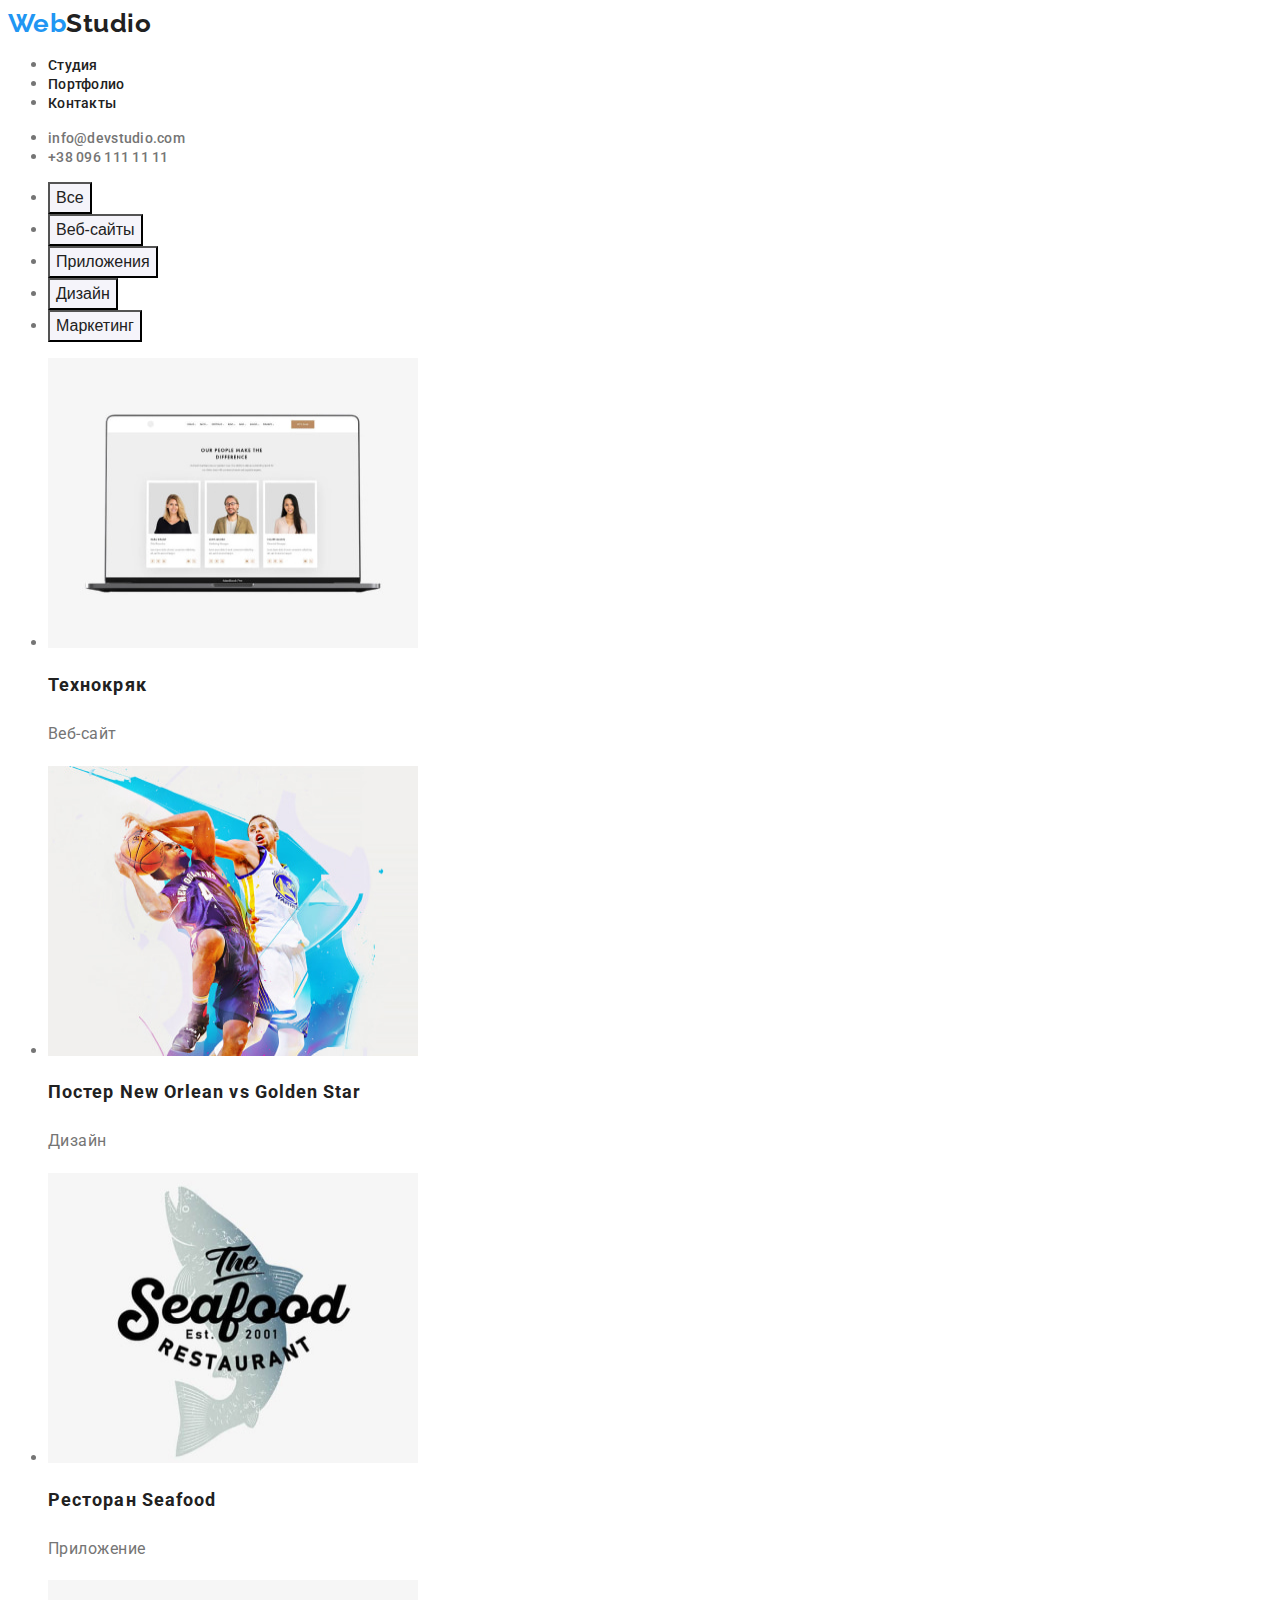
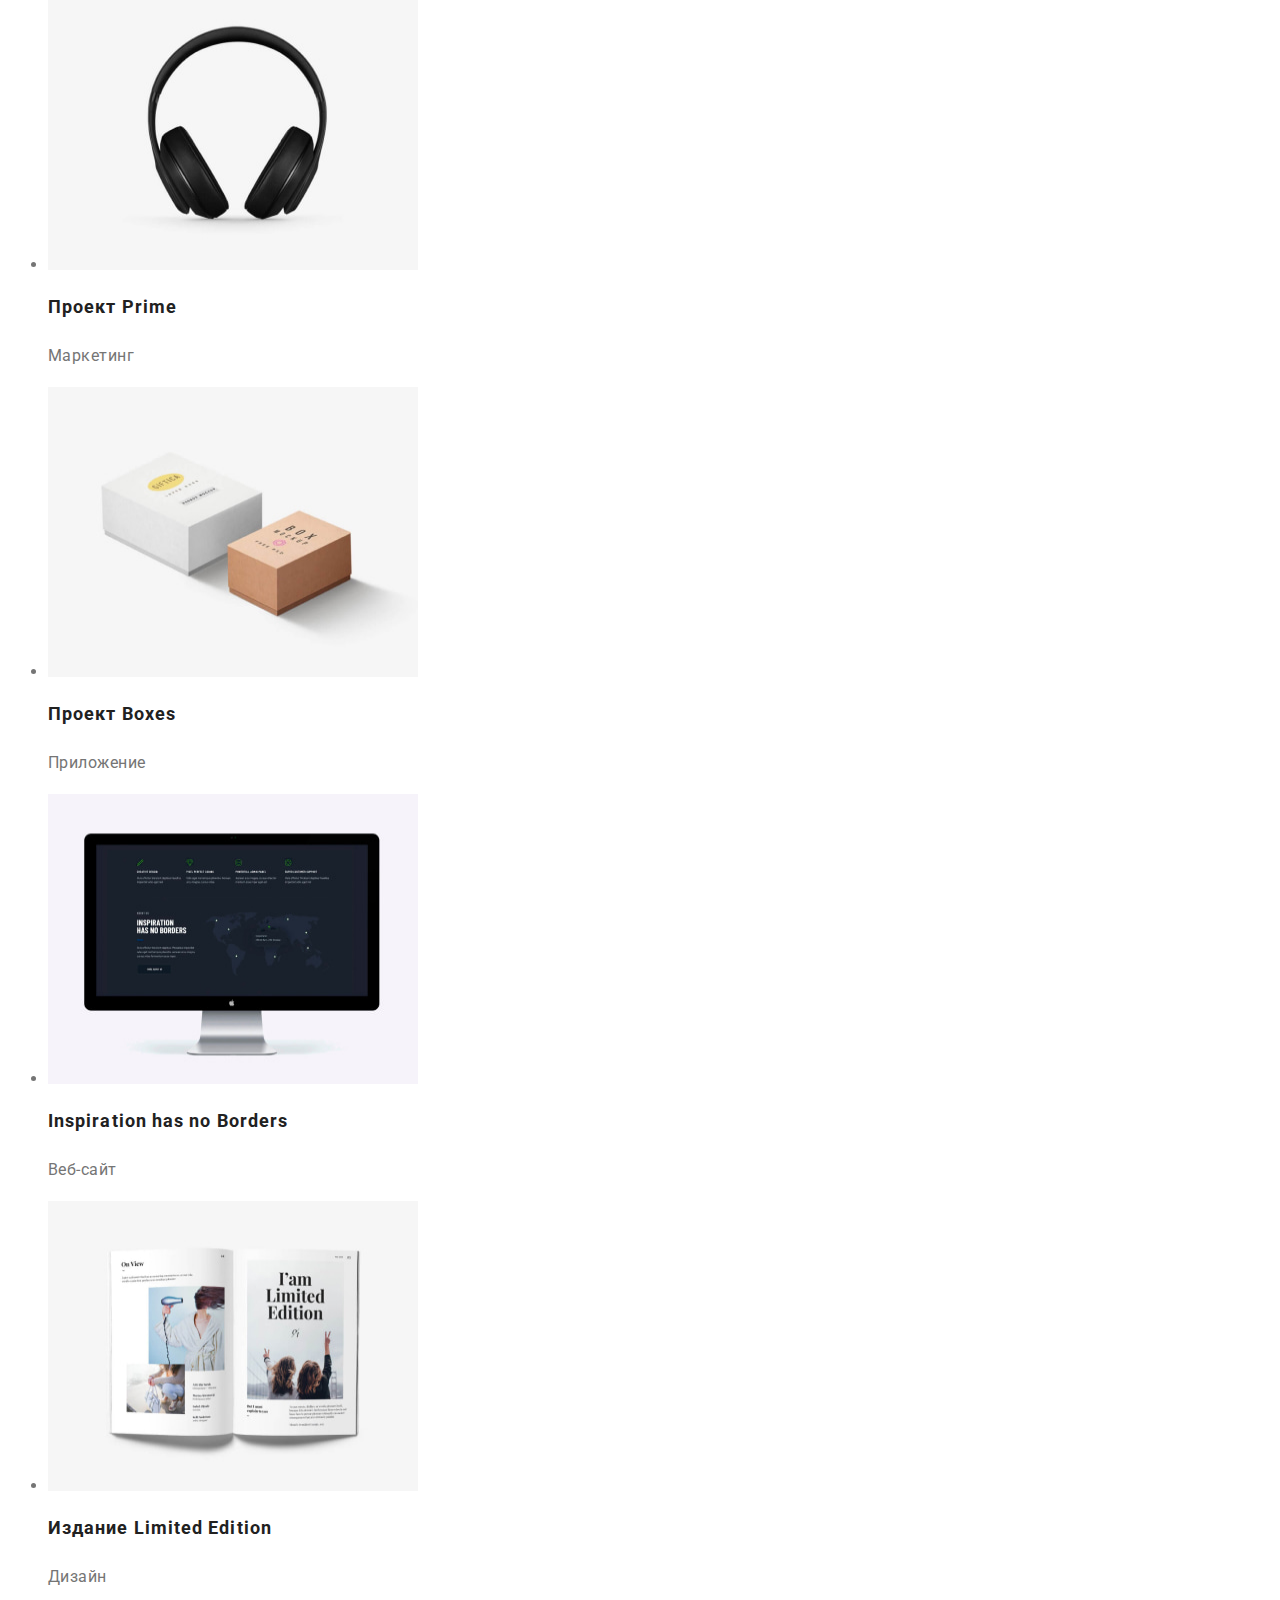
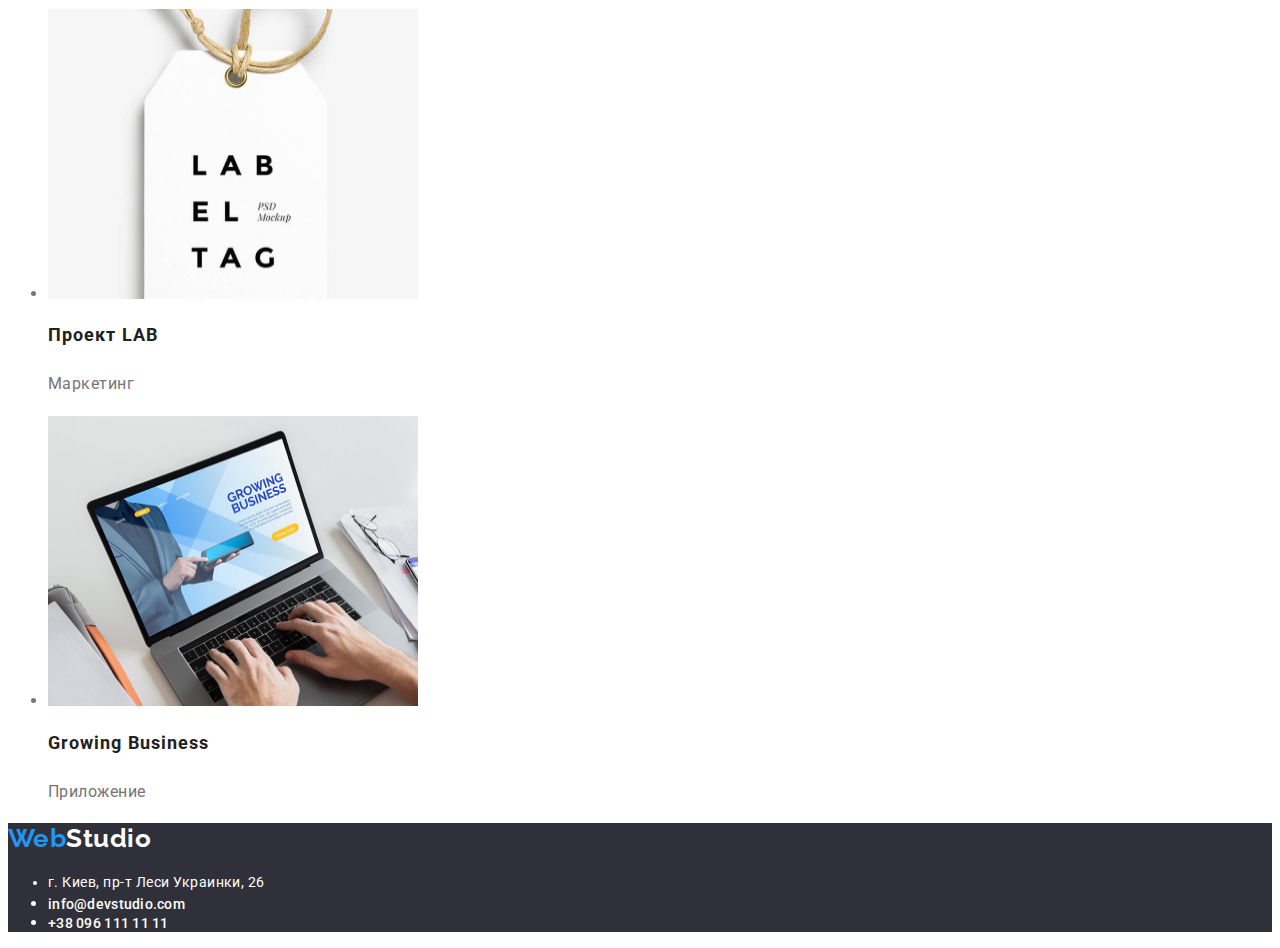
==== portfolio.html @ 2010a7c2 "Initial commit" ====
<!DOCTYPE html>
<html lang="ru">
<head>
    <meta charset="UTF-8">
    <meta http-equiv="X-UA-Compatible" content="IE=edge">
    <meta name="viewport" content="width=device-width, initial-scale=1.0">
    <title>Module 2</title>
    <link rel="preconnect" href="https://fonts.googleapis.com">
    <link rel="preconnect" href="https://fonts.gstatic.com" crossorigin>
    <link href="https://fonts.googleapis.com/css2?family=Raleway:wght@700&family=Roboto:wght@400;500;700;900&display=swap"
        rel="stylesheet">
    <link rel="stylesheet" href="/css/styles.css">
</head>

<body>
    <header class="header">
        <nav class="navi">
            <a href="./index.html" lang="en" class="header-logo"><span class="header-logo-first-part">Web</span><span class="header-logo-second-part">Studio</span></a>
            <ul class="navi-list">
                <li class="navi-item"><a href="/index.html" class="navi-item-link">Студия</a></li>
                <li class="navi-item"><a href="/portfolio.html" class="navi-item-link">Портфолио</a></li>
                <li class="navi-item"><a href="" class="navi-item-link">Контакты</a></li>
            </ul>
        </nav>
        <ul class="navi-contact">
            <li class="navi-contact-item"><a href="mailto:info@devstudio.com" class="navi-contact-mail">info@devstudio.com</a></li>
            <li class="navi-contact-item"><a href="tel:+380961111111" class="navi-contact-tel">+38 096 111 11 11</a></li>
        </ul>
    </header>
    <main>
        <!--Page-->
        <section class="page">
            <h1 hidden class="page-title">Content</h1>
            <ul class="page-filters">
                <li class="page-filters-item"><button type="button" class="page-filters-btn">Все</button></li>
                <li class="page-filters-item"><button type="button" class="page-filters-btn">Веб-сайты</button></li>
                <li class="page-filters-item"><button type="button" class="page-filters-btn">Приложения</button></li>
                <li class="page-filters-item"><button type="button" class="page-filters-btn">Дизайн</button></li>
                <li class="page-filters-item"><button type="button" class="page-filters-btn">Маркетинг</button></li>
            </ul>
            <ul class="page-list">
                <li class="page-list-item">
                    <a href="" class="page-item-link">
                        <img src="./images/img8.jpg" alt="Ноутбук" width="370" height="290" class="page-item-img">
                        <h2 class="page-subtitle">Технокряк</h2>
                        <p class="page-text">Веб-сайт</p>
                    </a>
                </li>
                <li class="page-list-item">
                    <a href="" class="page-item-link">
                        <img src="./images/img9.jpg" alt="Баскетболисты" width="370" height="290" class="page-item-img">
                        <h2 class="page-subtitle">Постер New Orlean vs Golden Star</h2>
                        <p class="page-text">Дизайн</p>
                    </a>
                </li>
                <li class="page-list-item">
                    <a href="" class="page-item-link">
                        <img src="./images/img10.jpg" alt="Логотип ресторана" width="370" height="290" class="page-item-img">
                        <h2 class="page-subtitle">Ресторан Seafood</h2>
                        <p class="page-text">Приложение</p>
                    </a>
                </li>
                <li class="page-list-item">
                    <a href="" class="page-item-link">
                        <img src="./images/img11.jpg" alt="Наушники" width="370" height="290" class="page-item-img">
                        <h2 class="page-subtitle">Проект Prime</h2>
                        <p class="page-text">Маркетинг</p>
                    </a>
                </li>
                <li class="page-list-item">
                    <a href="" class="page-item-link">
                        <img src="./images/img12.jpg" alt="Коробки" width="370" height="290" class="page-item-img">
                        <h2 class="page-subtitle">Проект Boxes</h2>
                        <p class="page-text">Приложение</p>
                    </a>
                </li>
                <li class="page-list-item">
                    <a href="" class="page-item-link">
                        <img src="./images/img13.jpg" alt="Монитор" width="370" height="290" class="page-item-img">
                        <h2 class="page-subtitle">Inspiration has no Borders</h2>
                        <p class="page-text">Веб-сайт</p>
                    </a>
                </li>
                <li class="page-list-item">
                    <a href="" class="page-item-link">
                        <img src="./images/img14.jpg" alt="Журнал" width="370" height="290" class="page-item-img">
                        <h2 class="page-subtitle">Издание Limited Edition</h2>
                        <p class="page-text">Дизайн</p>
                    </a>
                </li>
                <li class="page-list-item">
                    <a href="" class="page-item-link">
                        <img src="./images/img15.jpg" alt="Лейба" width="370" height="290" class="page-item-img">
                        <h2 class="page-subtitle">Проект LAB</h2>
                        <p class="page-text">Маркетинг</p>
                    </a>
                </li>
                <li class="page-list-item">
                    <a href="" class="page-item-link">
                        <img src="/images/img16.jpg" alt="Руки на ноутбуке" width="370" height="290" class="page-item-img">
                        <h2 class="page-subtitle">Growing Business</h2>
                        <p class="page-text">Приложение</p>
                    </a>
                </li>
            </ul>
        </section>
    </main>

    <footer class="footer">
        <a href="./index.html" lang="en" class="footer-logo"><span class="footer-logo-first-part">Web</span><span class="footer-logo-second-part">Studio</span></a>
            <address class="footer-contacts">
                <ul class="footer-list">
                    <li class="footer-address">г. Киев, пр-т Леси Украинки, 26</li>
                    <li><a href="mailto:info@devstudio.com" class="footer-mail">info@devstudio.com</a></li>
                    <li><a href="tel:+380961111111" class="footer-tel">+38 096 111 11 11</a></li> 
                </ul>
            </address>
    </footer>
</body>
</html>
---- css/styles.css ----
:root {
  /* Основные шрифты */
  --main-font: "Roboto", sans-serif;
  --secondary-font: "Raleway", sans-serif;

  /* Основные цвета */
  --primery-text-color: #757575;
  --primery-white-color: #ffffff;
  --primery-title-color: #212121;
  --accent-color: #2196f3;
  --secondary-bg-color: #2F303A;
}
body {
  background-color: var(--primery-white-color);
  color: var(--primery-text-color);
  font-family: var(--main-font);
  letter-spacing: 0.03em;
  text-decoration: none;
}
/* Seite nav */
.header-logo {
  font-family: var(--secondary-font);
  font-size: 26px;
  font-weight: 700;
  line-height: 1.19;
  text-decoration: none;
}
.header-logo-first-part {
  color: var(--accent-color);
}
.header-logo-second-part {
  color: var(--primery-title-color);
}
.navi-item-link {
  color: var(--primery-title-color);
  font-family: var(--main-font);
  font-size: 14px;
  font-weight: 500;
  line-height: 1.14;
  letter-spacing: 0.02em;
  text-decoration: none;
}
.navi-item-link:hover,
.navi-item-link:focus {
  color: var(--accent-color);
}
.navi-contact-mail,
.navi-contact-tel {
  color: var(--primery-text-color);
  font-size: 14px;
  font-weight: 500;
  line-height: 1.14;
  letter-spacing: 0.02em;
  text-decoration: none;
}
.navi-contact-mail:hover,
.navi-contact-mail:focus,
.navi-contact-tel:hover,
.navi-contact-tel:focus {
  color: var(--accent-color);
}
/* Hero */
.hero{
    background-color: var(--secondary-bg-color);
    letter-spacing: 0.06em;
    text-align: center;
    color: var(--primery-white-color);
}
.hero-title {
    font-size: 44px;
    font-weight: 900;
    line-height: 1.36;
}
.hero-btn {
    background-color: var(--accent-color);
    color: var(--primery-white-color);
    font-family: inherit;
    font-size: 16px;
    font-weight: 700;
    line-height: 1.88;
    box-shadow: 0px 4px 4px rgba(0, 0, 0, 0.15);
    cursor: pointer;
}
/* Hang */
.hang-subtitle {
    color: var(--primery-title-color);
    font-family: Roboto;
    font-size: 14px;
    font-weight: 700;
    line-height: 1.14;
}
.hang-item-text { 
    font-size: 14px;
    font-weight: 400;
    line-height: 1.71;
}
/* Product */
.product-title {
    color: var(--primery-title-color);
    font-size: 36px;
    font-weight: 700;
    line-height: 1.17;
    text-align: center;
}
/* Our team */
.team-title {
    color: var(--primery-title-color);
    font-size: 36px;
    font-weight: 700;
    line-height: 42px;
    text-align: center;
}
.teammate-name {
    color: var(--primery-title-color);
    font-size: 16px;
    font-weight: 500;
    line-height: 1.19;
    text-align: center;
}
.teammate-major {
    font-size: 16px;
    line-height: 1.19;
    text-align: center;
}
/* Page */
.page-filters-btn {
    background-color: #F5F4FA;
    color: var(--primery-title-color);
    cursor: pointer;   
    font-size: 16px;
    font-weight: 500;
    line-height: 1.63;
    text-align: center;
}
.page-filters-btn:hover,
.page-filters-btn:focus {
    background-color: var(--accent-color);
    color: var(--primery-white-color);
}
.page-item-link {
    text-decoration: none;
}
.page-subtitle {
    color: var(--primery-title-color);
    font-size: 18px;
    font-weight: 700;
    line-height: 2;
    letter-spacing: 0.06em;
}
.page-text {
    color: var(--primery-text-color);
    font-size: 16px;
    font-weight: 400;
    line-height: 1.89;
}
/* Footer */
.footer {
    background-color: var(--secondary-bg-color);
    color: var(--primery-white-color);
    
}
.footer-logo {
    font-family: var(--secondary-font);
    font-size: 26px;
    font-weight: 700;
    line-height: 1.19;
    text-decoration: none;
}
.footer-logo-first-part {
    color: var(--accent-color);
}
.footer-logo-second-part {
    color: var(--primery-white-color);
}
.footer-contacts {
    font-style: normal;
}
.footer-address {
    color: rgba(255, 255, 255, 0,6);
    font-size: 14px;
    line-height: 24px;
}
.footer-mail,
.footer-tel {
    color:var(--primery-white-color);
    font-size: 14px;
    font-weight: 500;
    line-height: 1.14;
    letter-spacing: 0.02em;
    text-decoration: none;
}
.footer-mail:hover,
.footer-mail:focus,
.footer-tel:hover,
.footer-tel:focus {
    color: var(--accent-color);
}
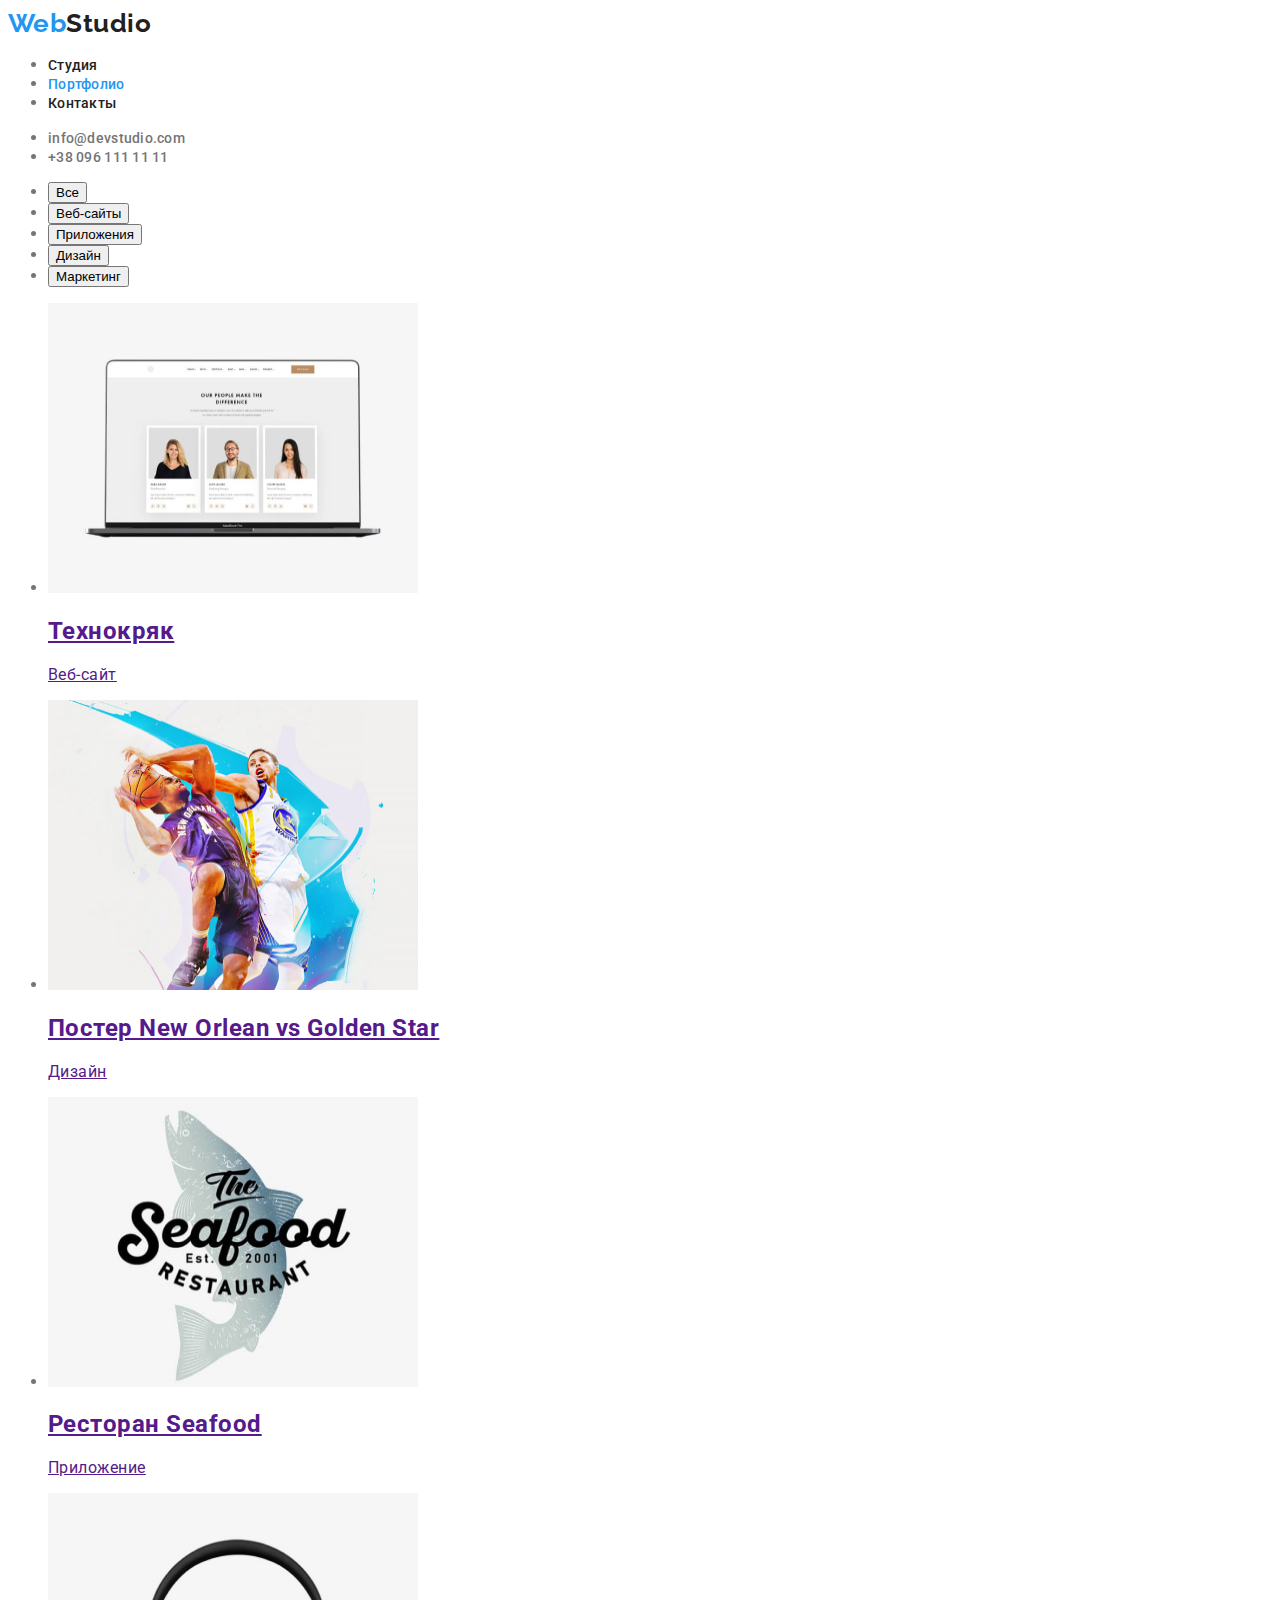
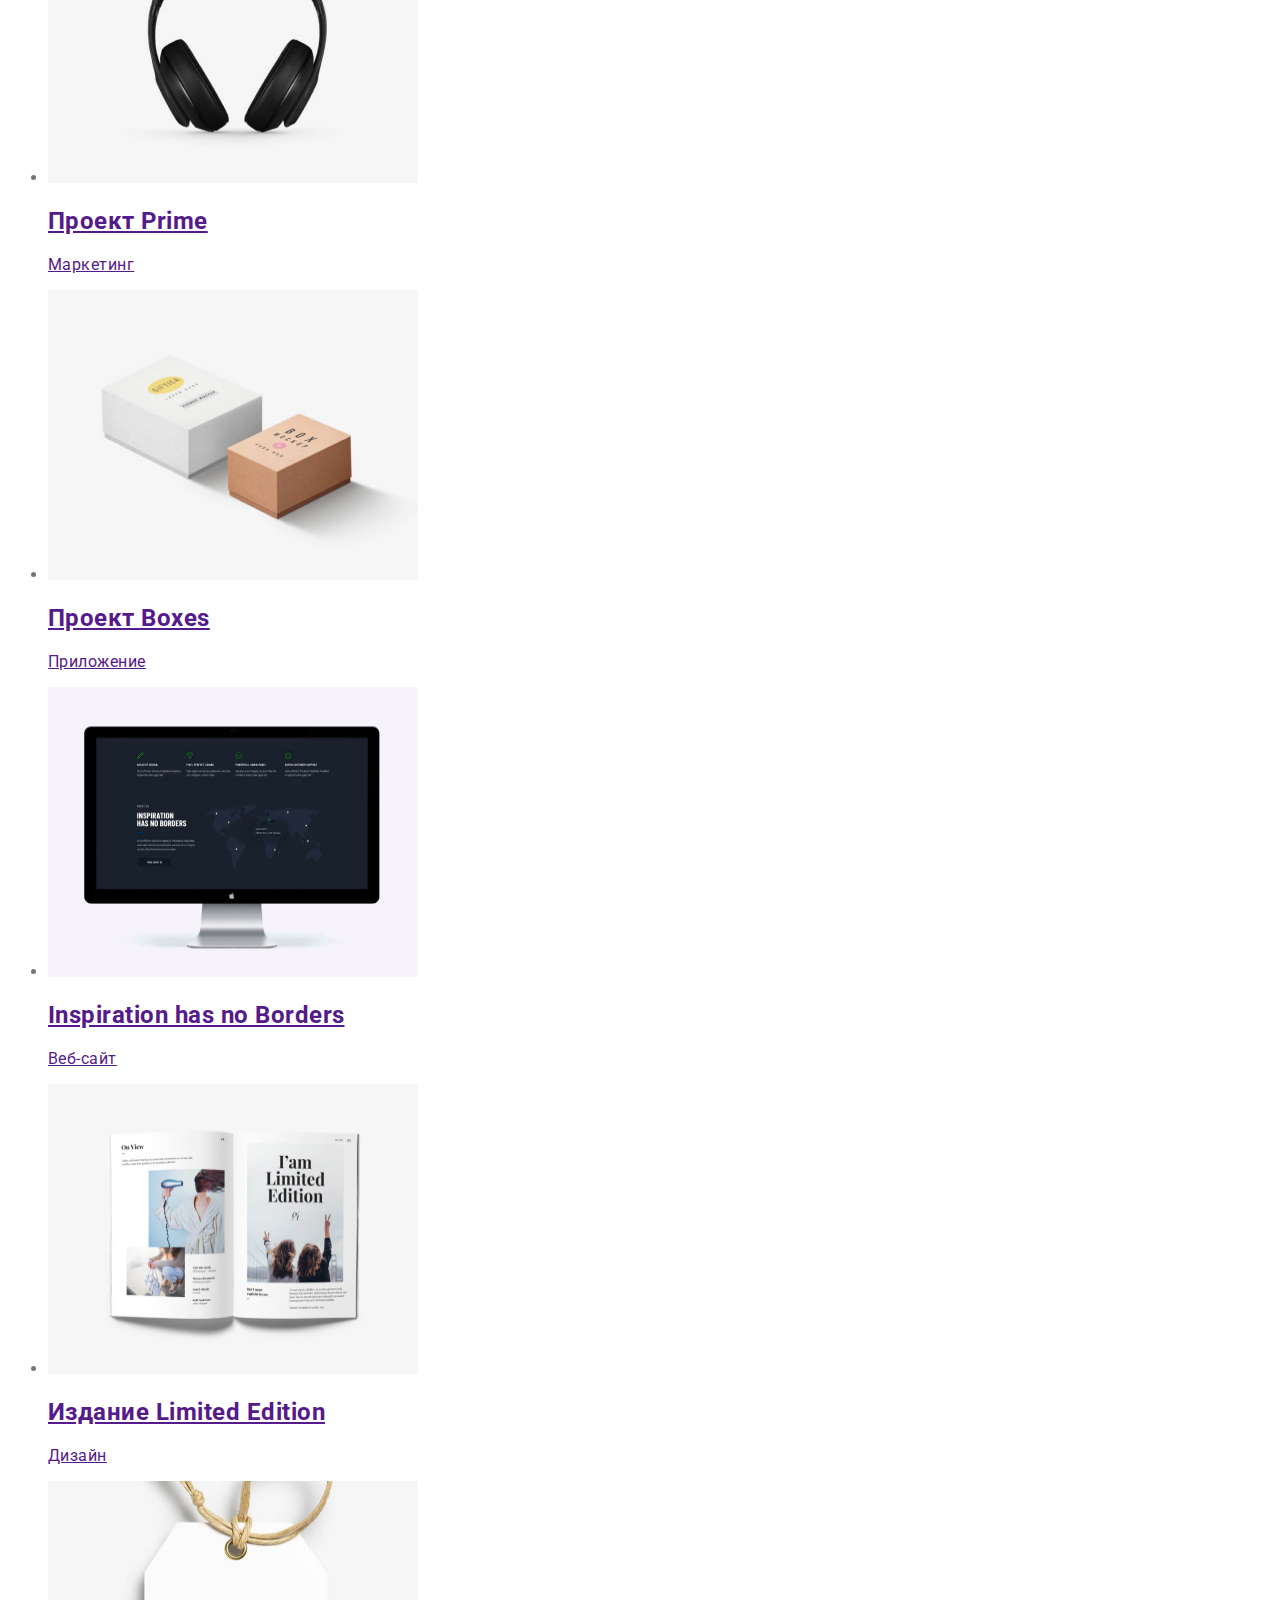
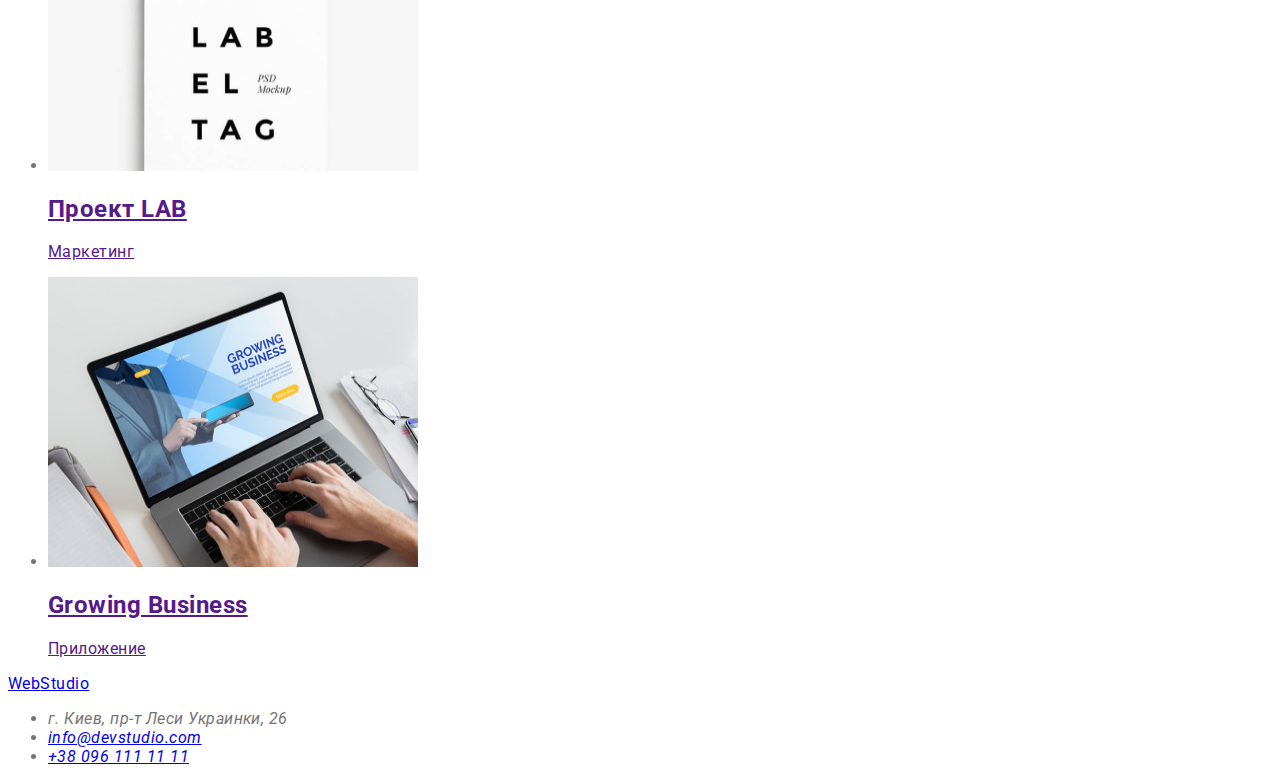
==== commit 5053fb7e: "current" ====
--- a/portfolio.html
+++ b/portfolio.html
@@ -18,7 +18,7 @@
             <a href="./index.html" lang="en" class="header-logo"><span class="header-logo-first-part">Web</span><span class="header-logo-second-part">Studio</span></a>
             <ul class="navi-list">
                 <li class="navi-item"><a href="/index.html" class="navi-item-link">Студия</a></li>
-                <li class="navi-item"><a href="/portfolio.html" class="navi-item-link">Портфолио</a></li>
+                <li class="navi-item"><a href="/portfolio.html" class="navi-item-link current">Портфолио</a></li>
                 <li class="navi-item"><a href="" class="navi-item-link">Контакты</a></li>
             </ul>
         </nav>
--- a/css/styles.css
+++ b/css/styles.css
@@ -59,6 +59,8 @@
 .navi-contact-tel:focus {
   color: var(--accent-color);
 }
+.navi-list .navi-item-link.current {
+    color: var(--accent-color);
 /* Hero */
 .hero{
     background-color: var(--secondary-bg-color);
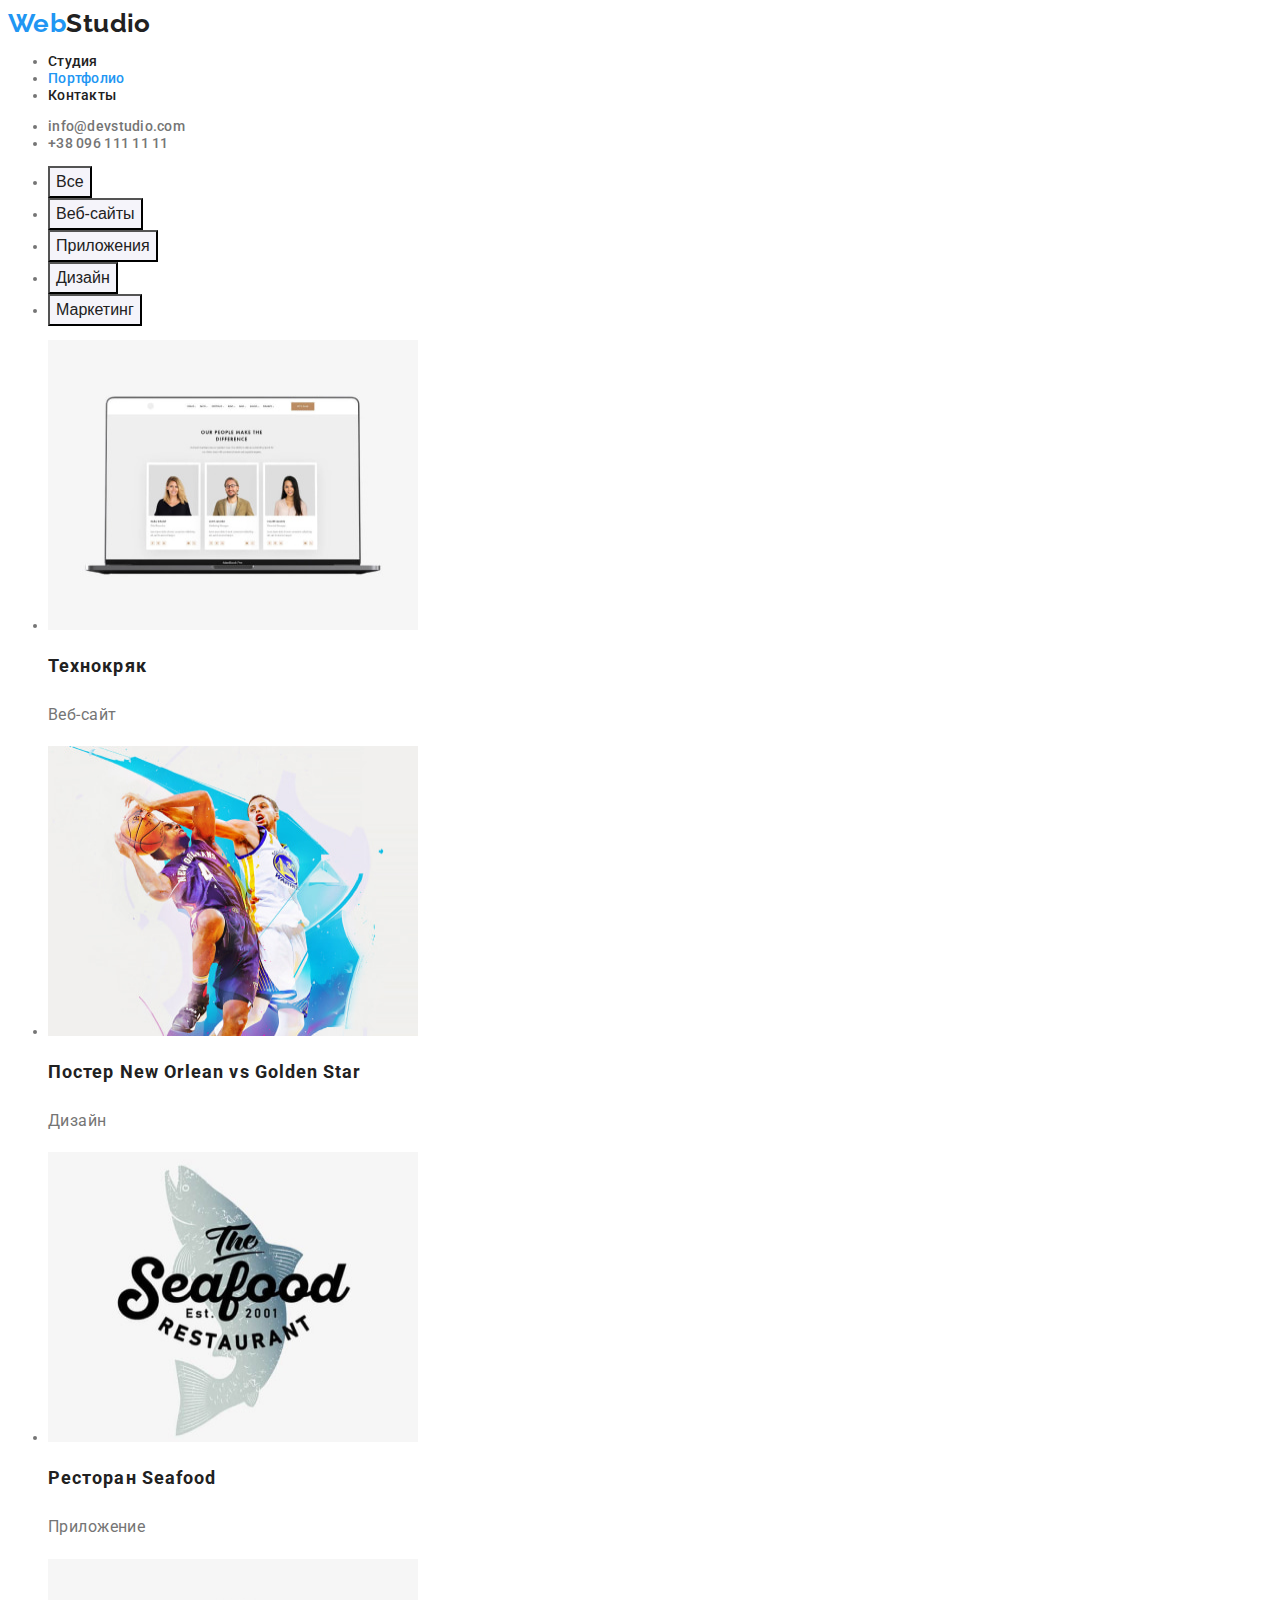
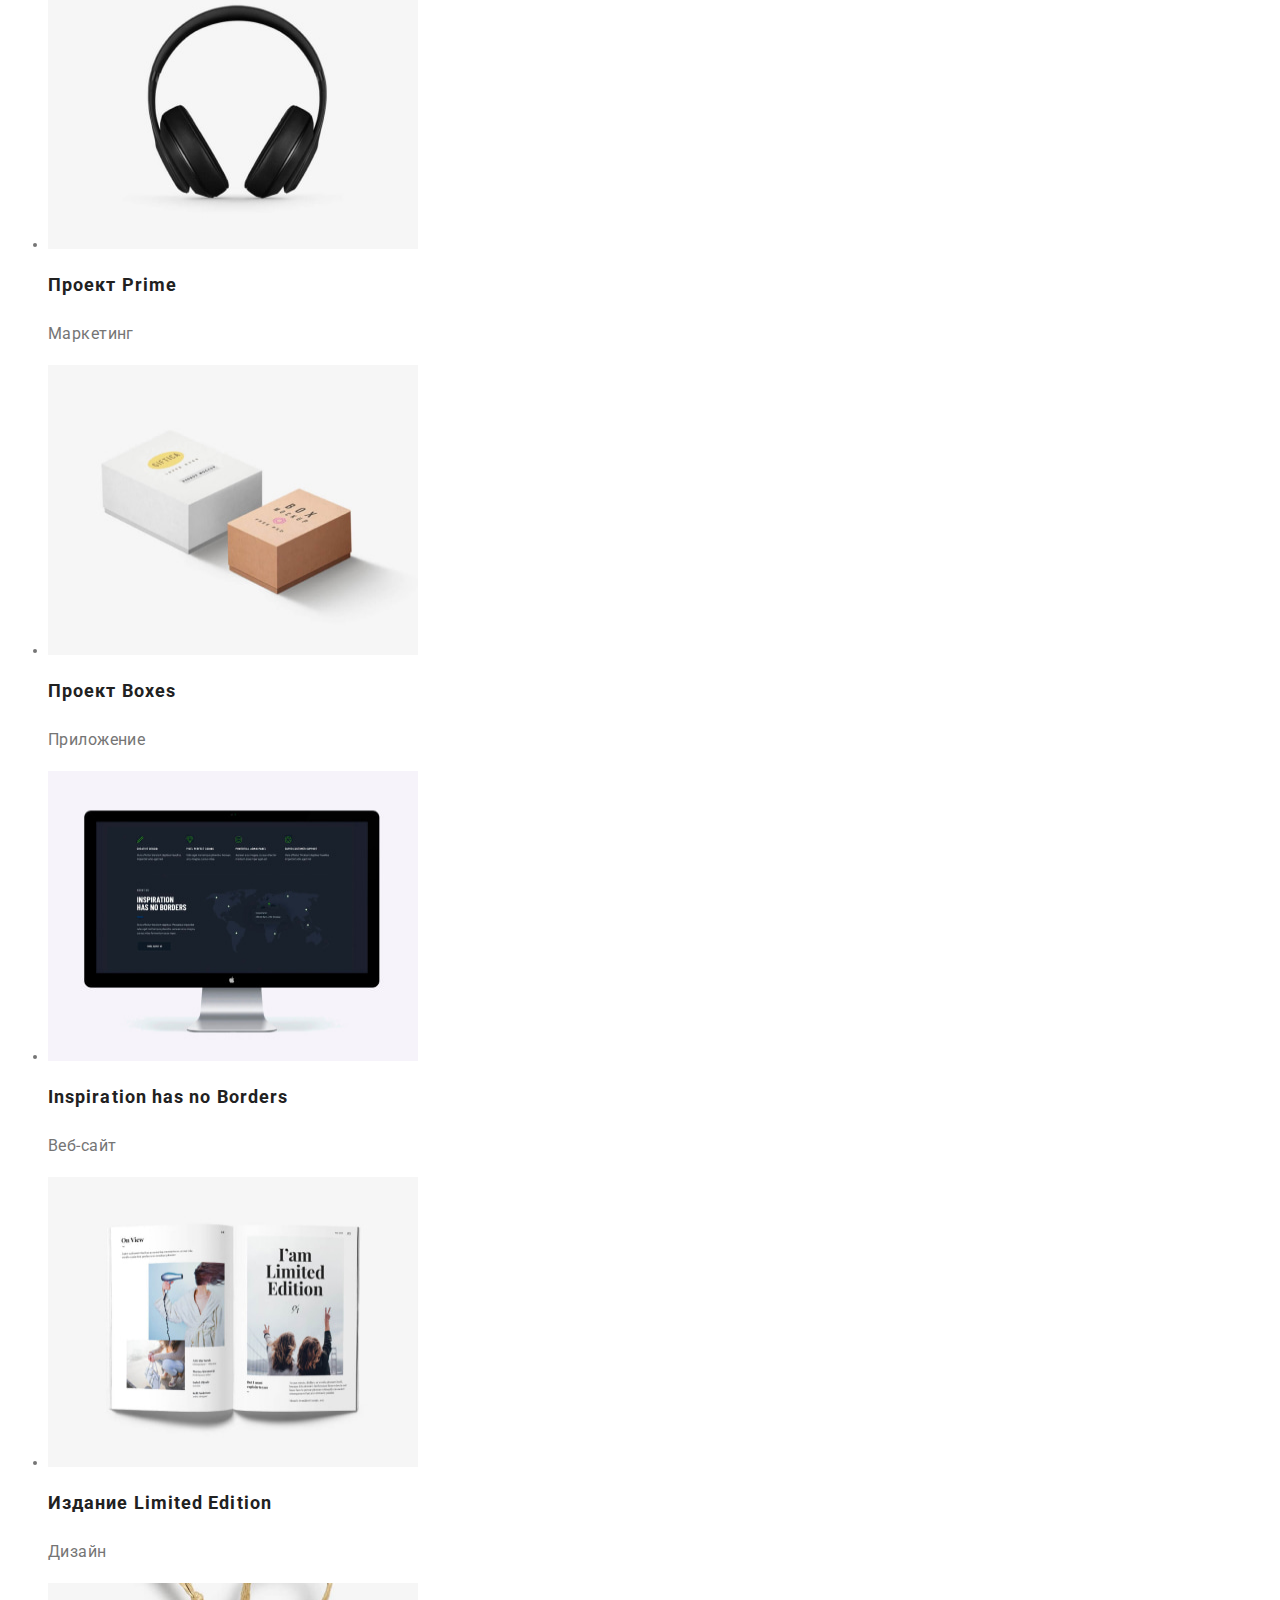
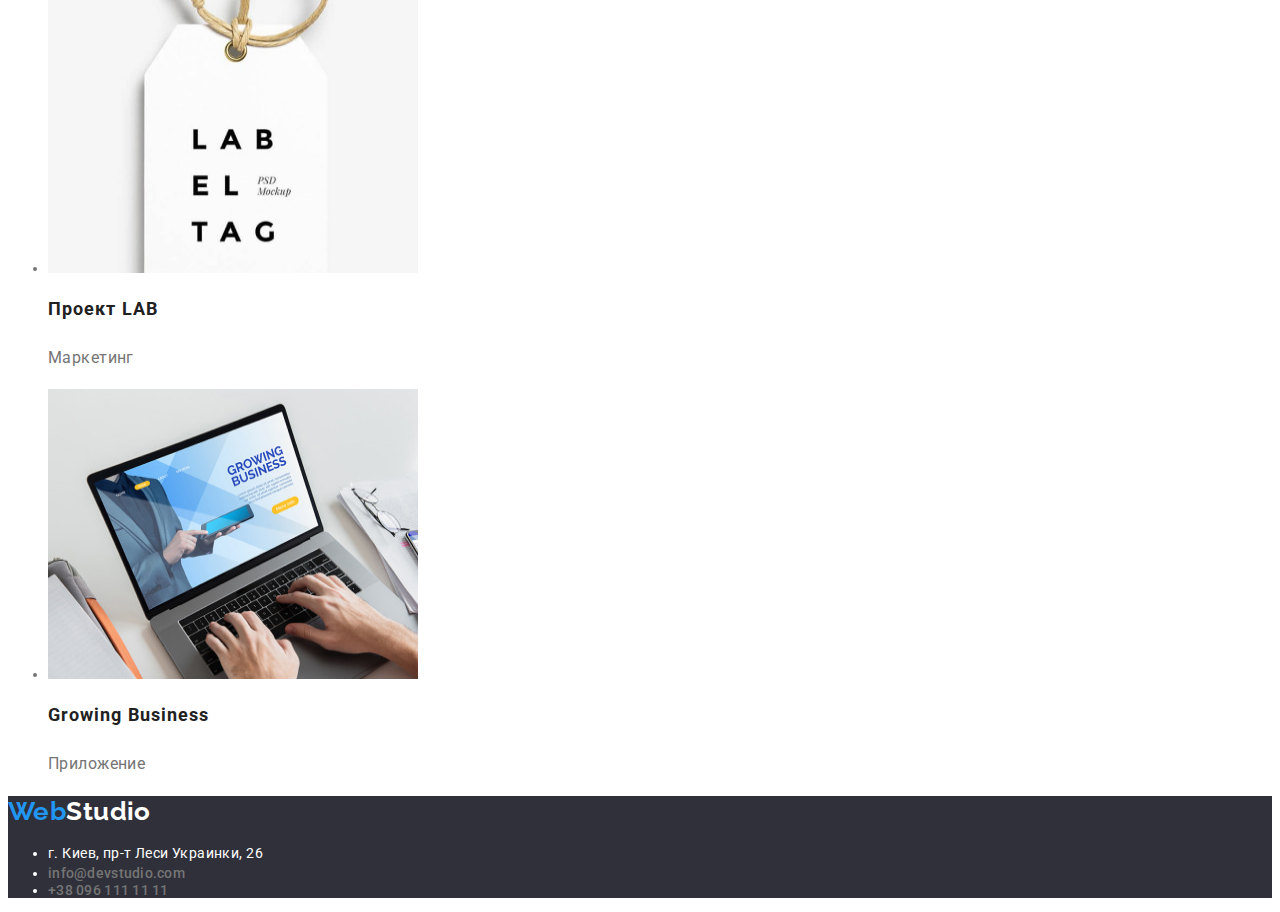
==== commit e6696769: "правки" ====
--- a/portfolio.html
+++ b/portfolio.html
@@ -9,7 +9,7 @@
     <link rel="preconnect" href="https://fonts.gstatic.com" crossorigin>
     <link href="https://fonts.googleapis.com/css2?family=Raleway:wght@700&family=Roboto:wght@400;500;700;900&display=swap"
         rel="stylesheet">
-    <link rel="stylesheet" href="/css/styles.css">
+    <link rel="stylesheet" href="./css/styles.css">
 </head>
 
 <body>
@@ -17,8 +17,8 @@
         <nav class="navi">
             <a href="./index.html" lang="en" class="header-logo"><span class="header-logo-first-part">Web</span><span class="header-logo-second-part">Studio</span></a>
             <ul class="navi-list">
-                <li class="navi-item"><a href="/index.html" class="navi-item-link">Студия</a></li>
-                <li class="navi-item"><a href="/portfolio.html" class="navi-item-link current">Портфолио</a></li>
+                <li class="navi-item"><a href="./index.html" class="navi-item-link">Студия</a></li>
+                <li class="navi-item"><a href="./portfolio.html" class="navi-item-link current">Портфолио</a></li>
                 <li class="navi-item"><a href="" class="navi-item-link">Контакты</a></li>
             </ul>
         </nav>
@@ -97,7 +97,7 @@
                 </li>
                 <li class="page-list-item">
                     <a href="" class="page-item-link">
-                        <img src="/images/img16.jpg" alt="Руки на ноутбуке" width="370" height="290" class="page-item-img">
+                        <img src="./images/img16.jpg" alt="Руки на ноутбуке" width="370" height="290" class="page-item-img">
                         <h2 class="page-subtitle">Growing Business</h2>
                         <p class="page-text">Приложение</p>
                     </a>
--- a/css/styles.css
+++ b/css/styles.css
@@ -9,6 +9,7 @@
   --primery-title-color: #212121;
   --accent-color: #2196f3;
   --secondary-bg-color: #2F303A;
+  --third-bg-color: #F5F4FA;
 }
 body {
   background-color: var(--primery-white-color);
@@ -16,6 +17,7 @@
   font-family: var(--main-font);
   letter-spacing: 0.03em;
   text-decoration: none;
+  font-size: 14px;
 }
 /* Seite nav */
 .header-logo {
@@ -34,7 +36,6 @@
 .navi-item-link {
   color: var(--primery-title-color);
   font-family: var(--main-font);
-  font-size: 14px;
   font-weight: 500;
   line-height: 1.14;
   letter-spacing: 0.02em;
@@ -47,7 +48,6 @@
 .navi-contact-mail,
 .navi-contact-tel {
   color: var(--primery-text-color);
-  font-size: 14px;
   font-weight: 500;
   line-height: 1.14;
   letter-spacing: 0.02em;
@@ -61,8 +61,9 @@
 }
 .navi-list .navi-item-link.current {
     color: var(--accent-color);
+}
 /* Hero */
-.hero{
+.hero {
     background-color: var(--secondary-bg-color);
     letter-spacing: 0.06em;
     text-align: center;
@@ -72,6 +73,7 @@
     font-size: 44px;
     font-weight: 900;
     line-height: 1.36;
+    text-transform: uppercase;
 }
 .hero-btn {
     background-color: var(--accent-color);
@@ -86,13 +88,11 @@
 /* Hang */
 .hang-subtitle {
     color: var(--primery-title-color);
-    font-family: Roboto;
-    font-size: 14px;
     font-weight: 700;
     line-height: 1.14;
+    text-transform: uppercase;
 }
 .hang-item-text { 
-    font-size: 14px;
     font-weight: 400;
     line-height: 1.71;
 }
@@ -126,7 +126,7 @@
 }
 /* Page */
 .page-filters-btn {
-    background-color: #F5F4FA;
+    background-color: var(--third-bg-color);
     color: var(--primery-title-color);
     cursor: pointer;   
     font-size: 16px;
@@ -179,13 +179,11 @@
 }
 .footer-address {
     color: rgba(255, 255, 255, 0,6);
-    font-size: 14px;
     line-height: 24px;
 }
 .footer-mail,
 .footer-tel {
-    color:var(--primery-white-color);
-    font-size: 14px;
+    color:var(--primery-text-color);
     font-weight: 500;
     line-height: 1.14;
     letter-spacing: 0.02em;
